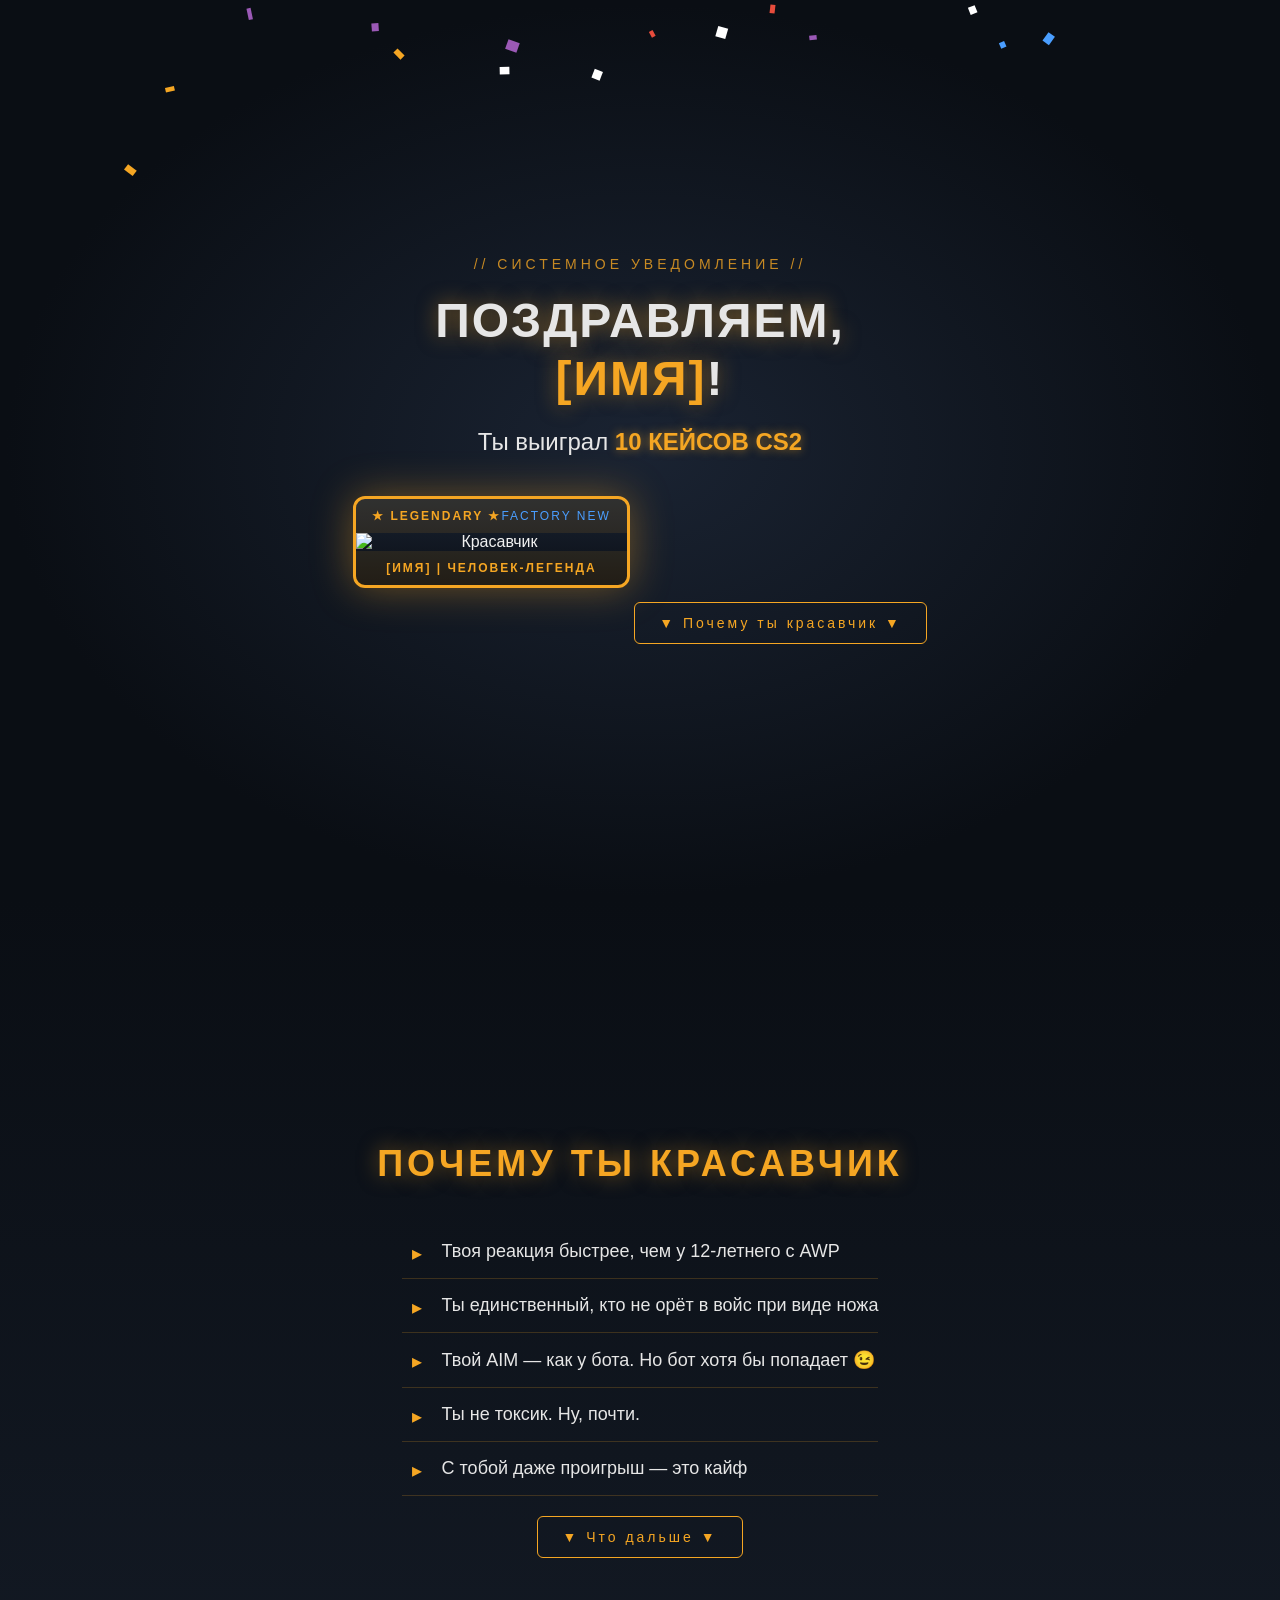
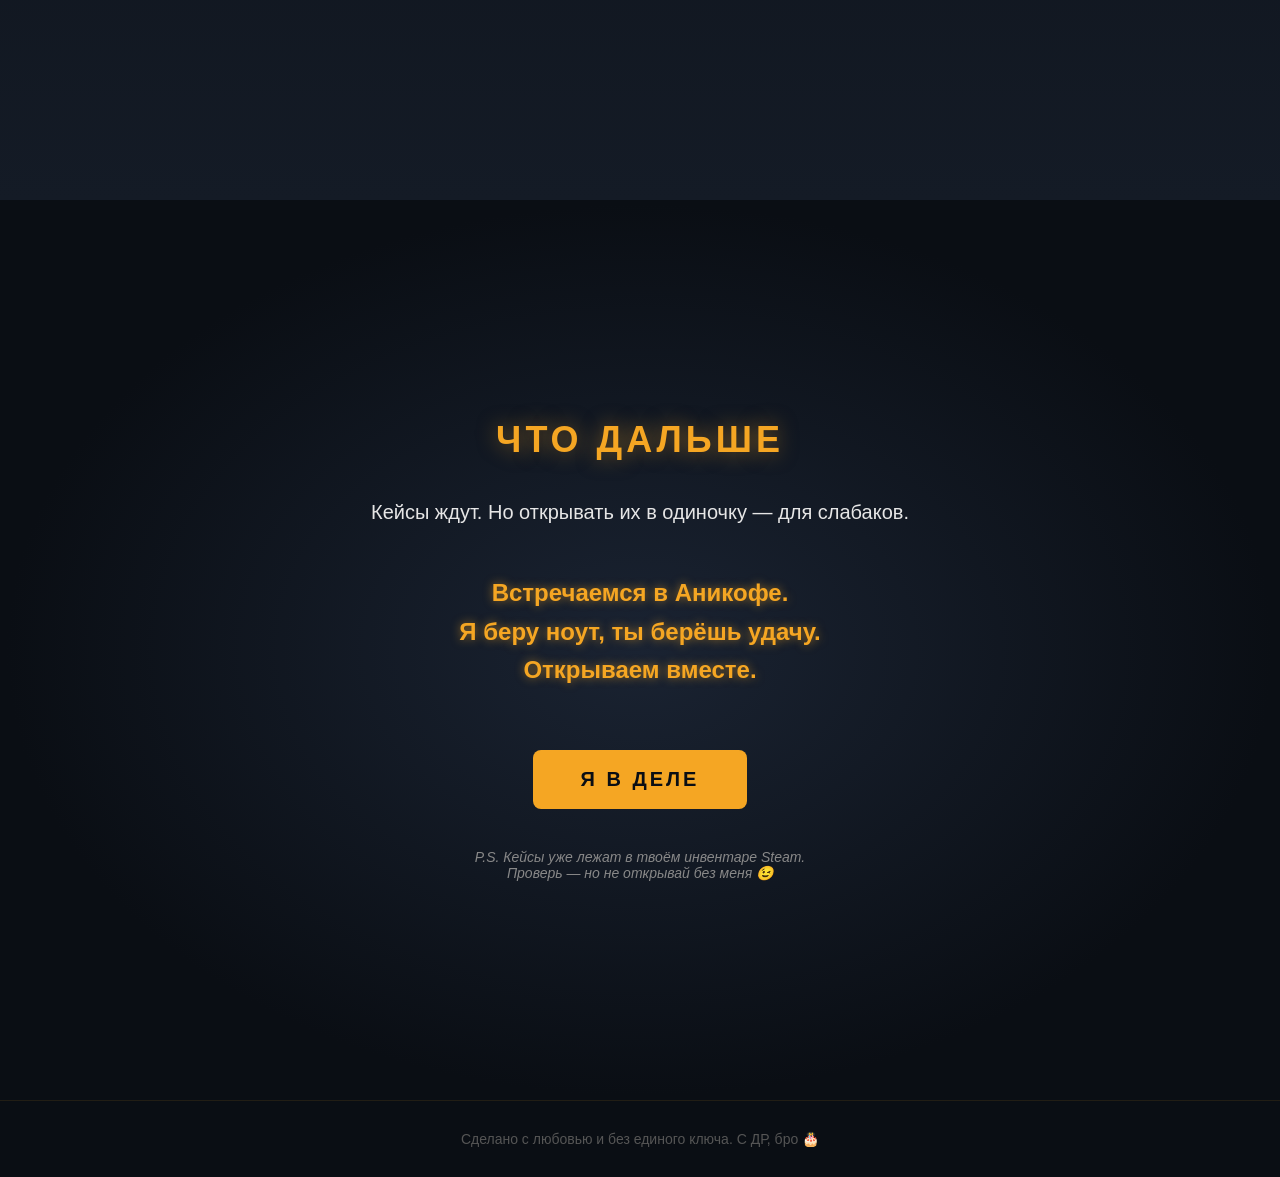
==== index.html @ 1186187f "Rename deepseek_html_20261122_b1aa6f.html to index.html" ====
<!DOCTYPE html>
<html lang="ru">
<head>
  <meta charset="UTF-8">
  <meta name="viewport" content="width=device-width, initial-scale=1.0">
  <title>ПОЗДРАВЛЯЕМ! Ты выиграл 10 кейсов</title>
  <link rel="stylesheet" href="style.css">
</head>
<body>

  <!-- Конфетти-канвас -->
  <canvas id="confetti"></canvas>

  <!-- Экран 1: Победитель -->
  <section class="hero">
    <div class="hero-content">
      <p class="pre-title">// СИСТЕМНОЕ УВЕДОМЛЕНИЕ //</p>
      <h1>ПОЗДРАВЛЯЕМ,<br><span class="name">[ИМЯ]</span>!</h1>
      <p class="win-text">Ты выиграл <span class="gold">10 КЕЙСОВ CS2</span></p>

      <!-- Фотка с рамкой скина -->
      <div class="photo-frame">
        <div class="frame-top">
          <span class="rarity">★ LEGENDARY ★</span>
          <span class="condition">Factory New</span>
        </div>
        <img src="photo.jpg" alt="Красавчик" class="photo">
        <div class="frame-bottom">
          <span class="skin-name">[ИМЯ] | Человек-Легенда</span>
        </div>
      </div>

      <a href="#why" class="scroll-btn">▼ Почему ты красавчик ▼</a>
    </div>
  </section>

  <!-- Экран 2: Почему красавчик -->
  <section class="why" id="why">
    <h2>ПОЧЕМУ ТЫ КРАСАВЧИК</h2>
    <ul class="compliments">
      <li>Твоя реакция быстрее, чем у 12-летнего с AWP</li>
      <li>Ты единственный, кто не орёт в войс при виде ножа</li>
      <li>Твой AIM — как у бота. Но бот хотя бы попадает 😉</li>
      <li>Ты не токсик. Ну, почти.</li>
      <li>С тобой даже проигрыш — это кайф</li>
    </ul>
    <a href="#next" class="scroll-btn">▼ Что дальше ▼</a>
  </section>

  <!-- Экран 3: Что дальше -->
  <section class="next" id="next">
    <h2>ЧТО ДАЛЬШЕ</h2>
    <p class="next-text">
      Кейсы ждут. Но открывать их в одиночку — для слабаков.
    </p>
    <p class="next-text gold">
      Встречаемся в <strong>Аникофе</strong>.<br>
      Я беру ноут, ты берёшь удачу.<br>
      Открываем вместе.
    </p>
    <button class="cta" onclick="alert('Красавчик. Жди меня. Кейсы уже в инвентаре 😉')">
      Я В ДЕЛЕ
    </button>
    <p class="ps">P.S. Кейсы уже лежат в твоём инвентаре Steam.<br>Проверь — но не открывай без меня 😉</p>
  </section>

  <!-- Футер -->
  <footer>
    <p>Сделано с любовью и без единого ключа. С ДР, бро 🎂</p>
  </footer>

  <script src="confetti.js"></script>
</body>
</html>
---- style.css ----
* {
  margin: 0;
  padding: 0;
  box-sizing: border-box;
}

body {
  font-family: 'Segoe UI', 'Arial', sans-serif;
  background: #0a0e14;
  color: #e6e6e6;
  overflow-x: hidden;
}

/* ===== КОНФЕТТИ ===== */
#confetti {
  position: fixed;
  top: 0;
  left: 0;
  width: 100%;
  height: 100%;
  pointer-events: none;
  z-index: 9999;
}

/* ===== HERO ===== */
.hero {
  min-height: 100vh;
  display: flex;
  align-items: center;
  justify-content: center;
  text-align: center;
  padding: 40px 20px;
  background: radial-gradient(ellipse at center, #1a2332 0%, #0a0e14 70%);
}

.hero-content {
  max-width: 700px;
}

.pre-title {
  color: #f5a623;
  font-size: 14px;
  letter-spacing: 4px;
  margin-bottom: 20px;
  opacity: 0.8;
  animation: blink 2s infinite;
}

@keyframes blink {
  0%, 100% { opacity: 0.8; }
  50% { opacity: 0.3; }
}

h1 {
  font-size: 48px;
  line-height: 1.2;
  margin-bottom: 20px;
  text-transform: uppercase;
  letter-spacing: 2px;
  text-shadow: 0 0 20px rgba(245, 166, 35, 0.5);
}

.name {
  color: #f5a623;
}

.win-text {
  font-size: 24px;
  margin-bottom: 40px;
}

.gold {
  color: #f5a623;
  font-weight: bold;
  text-shadow: 0 0 10px rgba(245, 166, 35, 0.6);
}

/* ===== РАМКА СКИНА ===== */
.photo-frame {
  display: inline-block;
  border: 3px solid #f5a623;
  border-radius: 12px;
  padding: 0;
  background: linear-gradient(180deg, #1a2332 0%, #0a0e14 100%);
  box-shadow: 0 0 40px rgba(245, 166, 35, 0.4);
  margin-bottom: 40px;
  overflow: hidden;
  animation: float 3s ease-in-out infinite;
}

@keyframes float {
  0%, 100% { transform: translateY(0); }
  50% { transform: translateY(-10px); }
}

.frame-top, .frame-bottom {
  display: flex;
  justify-content: space-between;
  padding: 10px 16px;
  font-size: 12px;
  letter-spacing: 2px;
  text-transform: uppercase;
  background: rgba(245, 166, 35, 0.1);
}

.rarity {
  color: #f5a623;
  font-weight: bold;
}

.condition {
  color: #4a9eff;
}

.photo {
  display: block;
  width: 100%;
  max-width: 400px;
  height: auto;
  filter: contrast(1.1) saturate(1.2);
}

.skin-name {
  color: #f5a623;
  font-weight: bold;
  width: 100%;
  text-align: center;
}

/* ===== КНОПКИ ===== */
.scroll-btn {
  display: inline-block;
  color: #f5a623;
  text-decoration: none;
  font-size: 14px;
  letter-spacing: 3px;
  padding: 12px 24px;
  border: 1px solid #f5a623;
  border-radius: 6px;
  transition: all 0.3s;
  margin-top: 20px;
}

.scroll-btn:hover {
  background: #f5a623;
  color: #0a0e14;
  box-shadow: 0 0 30px rgba(245, 166, 35, 0.6);
}

.cta {
  display: inline-block;
  background: #f5a623;
  color: #0a0e14;
  border: none;
  padding: 18px 48px;
  font-size: 20px;
  font-weight: bold;
  letter-spacing: 3px;
  border-radius: 8px;
  cursor: pointer;
  transition: all 0.3s;
  margin-top: 30px;
  text-transform: uppercase;
}

.cta:hover {
  transform: scale(1.05);
  box-shadow: 0 0 40px rgba(245, 166, 35, 0.8);
}

/* ===== СЕКЦИИ ===== */
section {
  min-height: 100vh;
  display: flex;
  flex-direction: column;
  align-items: center;
  justify-content: center;
  padding: 60px 20px;
  text-align: center;
}

h2 {
  font-size: 36px;
  color: #f5a623;
  margin-bottom: 40px;
  letter-spacing: 4px;
  text-transform: uppercase;
  text-shadow: 0 0 20px rgba(245, 166, 35, 0.5);
}

/* ===== WHY ===== */
.why {
  background: linear-gradient(180deg, #0a0e14 0%, #141b26 100%);
}

.compliments {
  list-style: none;
  max-width: 600px;
  text-align: left;
}

.compliments li {
  padding: 16px 0 16px 40px;
  position: relative;
  font-size: 18px;
  border-bottom: 1px solid rgba(245, 166, 35, 0.2);
  transition: all 0.3s;
}

.compliments li::before {
  content: '▸';
  position: absolute;
  left: 10px;
  color: #f5a623;
  font-size: 20px;
}

.compliments li:hover {
  padding-left: 50px;
  color: #f5a623;
}

/* ===== NEXT ===== */
.next {
  background: radial-gradient(ellipse at center, #1a2332 0%, #0a0e14 70%);
}

.next-text {
  font-size: 20px;
  margin-bottom: 20px;
  max-width: 600px;
}

.next-text.gold {
  font-size: 24px;
  line-height: 1.6;
  margin: 30px 0;
}

.ps {
  margin-top: 40px;
  font-size: 14px;
  color: #888;
  font-style: italic;
}

/* ===== FOOTER ===== */
footer {
  text-align: center;
  padding: 30px;
  color: #555;
  font-size: 14px;
  border-top: 1px solid rgba(245, 166, 35, 0.1);
}

/* ===== МОБИЛКА ===== */
@media (max-width: 600px) {
  h1 { font-size: 32px; }
  h2 { font-size: 26px; }
  .win-text { font-size: 18px; }
  .photo { max-width: 300px; }
  .next-text.gold { font-size: 18px; }
  .cta { font-size: 16px; padding: 14px 32px; }
}
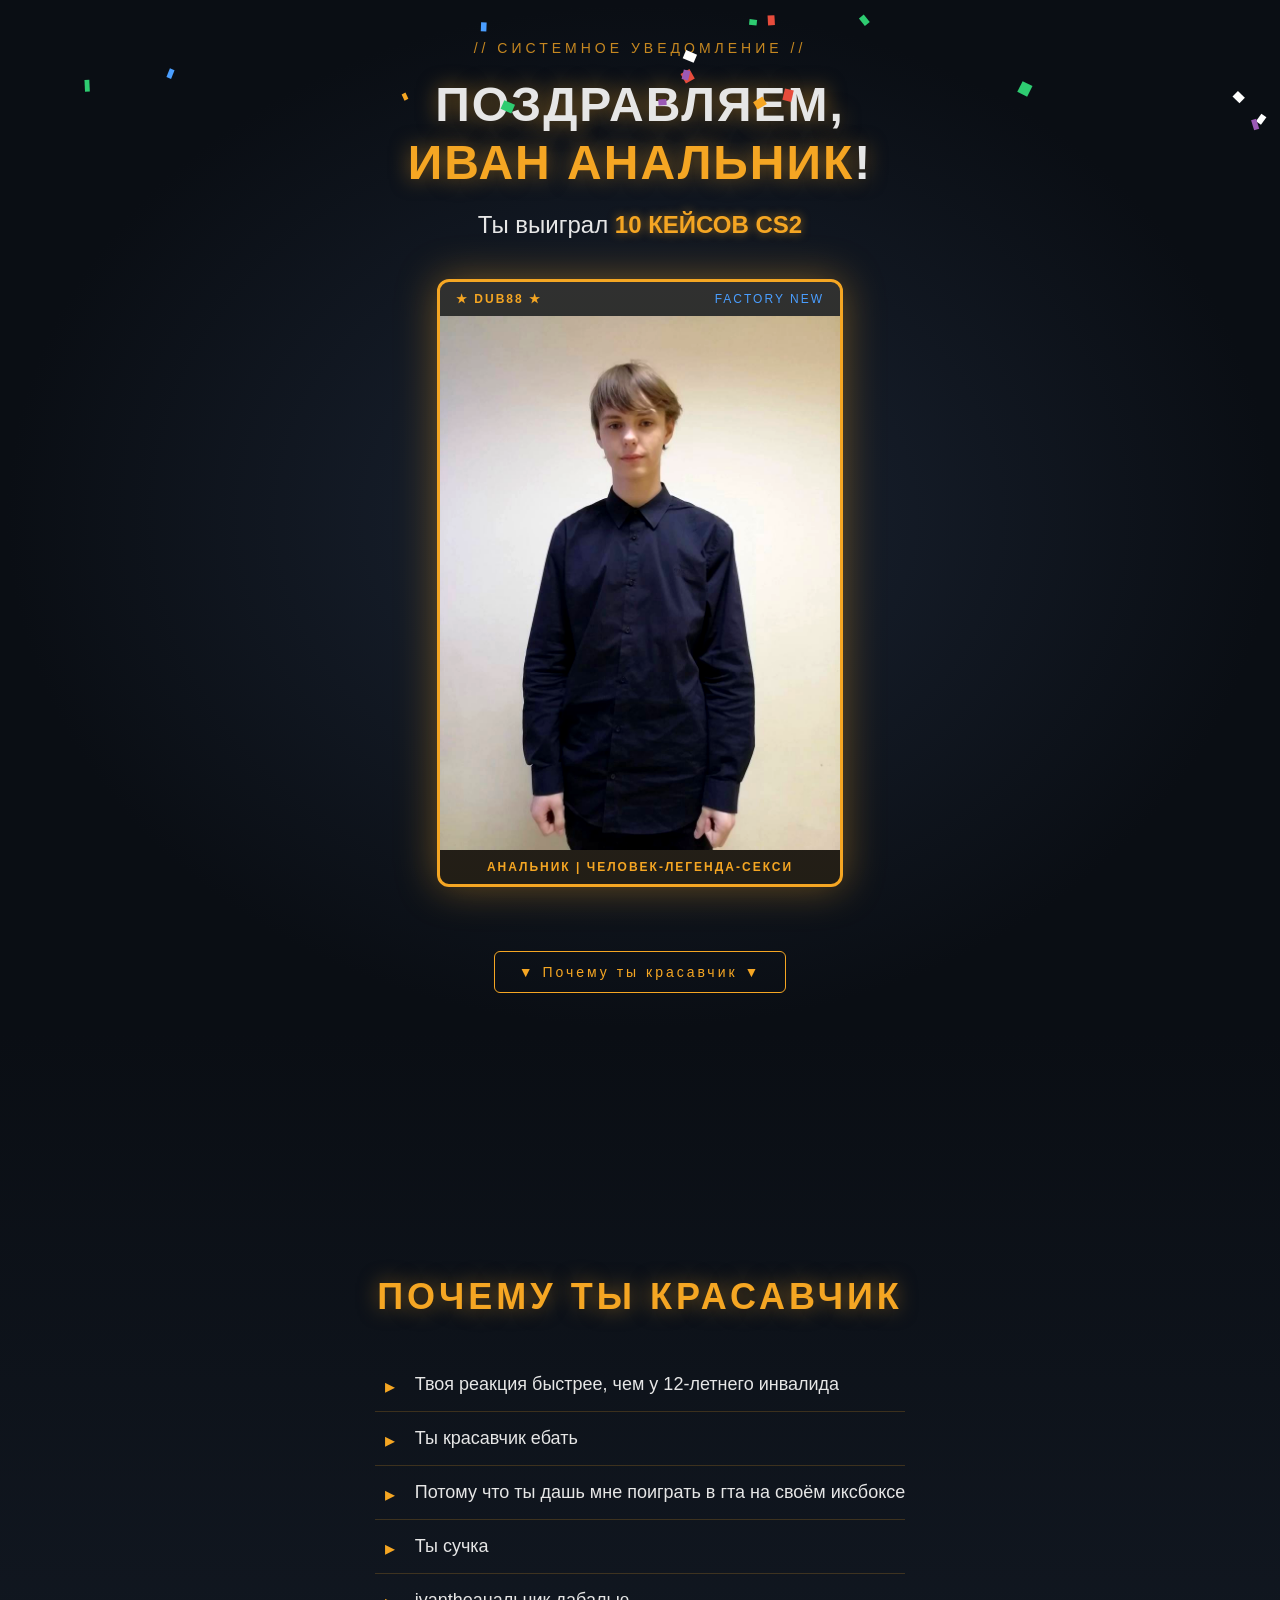
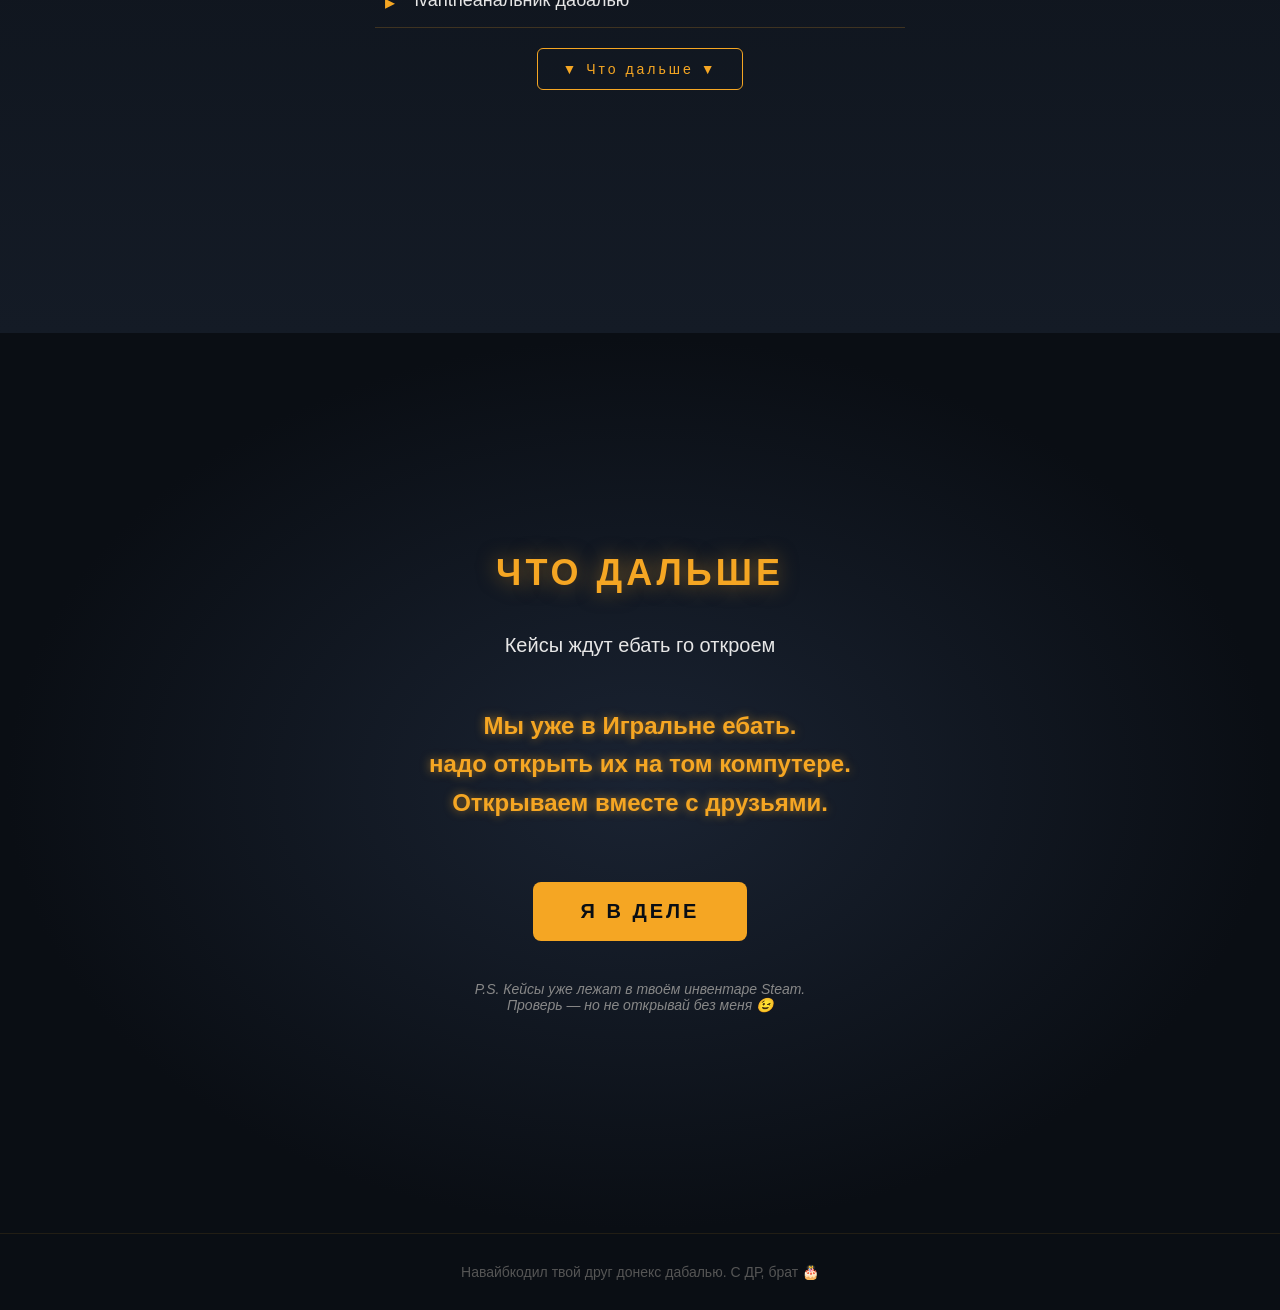
==== commit 18dc334d: "index.html" ====
--- a/index.html
+++ b/index.html
@@ -15,18 +15,18 @@
   <section class="hero">
     <div class="hero-content">
       <p class="pre-title">// СИСТЕМНОЕ УВЕДОМЛЕНИЕ //</p>
-      <h1>ПОЗДРАВЛЯЕМ,<br><span class="name">[ИМЯ]</span>!</h1>
+      <h1>ПОЗДРАВЛЯЕМ,<br><span class="name">ИВАН АНАЛЬНИК</span>!</h1>
       <p class="win-text">Ты выиграл <span class="gold">10 КЕЙСОВ CS2</span></p>
 
       <!-- Фотка с рамкой скина -->
       <div class="photo-frame">
         <div class="frame-top">
-          <span class="rarity">★ LEGENDARY ★</span>
+          <span class="rarity">★ dub88 ★</span>
           <span class="condition">Factory New</span>
         </div>
         <img src="photo.jpg" alt="Красавчик" class="photo">
         <div class="frame-bottom">
-          <span class="skin-name">[ИМЯ] | Человек-Легенда</span>
+          <span class="skin-name">анальник | Человек-Легенда-секси</span>
         </div>
       </div>
 
@@ -38,11 +38,11 @@
   <section class="why" id="why">
     <h2>ПОЧЕМУ ТЫ КРАСАВЧИК</h2>
     <ul class="compliments">
-      <li>Твоя реакция быстрее, чем у 12-летнего с AWP</li>
-      <li>Ты единственный, кто не орёт в войс при виде ножа</li>
-      <li>Твой AIM — как у бота. Но бот хотя бы попадает 😉</li>
-      <li>Ты не токсик. Ну, почти.</li>
-      <li>С тобой даже проигрыш — это кайф</li>
+      <li>Твоя реакция быстрее, чем у 12-летнего инвалида </li>
+      <li>Ты красавчик ебать </li>
+      <li>Потому что ты дашь мне поиграть в гта на своём иксбоксе </li>
+      <li>Ты сучка </li>
+      <li>ivantheанальник дабалью</li>
     </ul>
     <a href="#next" class="scroll-btn">▼ Что дальше ▼</a>
   </section>
@@ -51,12 +51,12 @@
   <section class="next" id="next">
     <h2>ЧТО ДАЛЬШЕ</h2>
     <p class="next-text">
-      Кейсы ждут. Но открывать их в одиночку — для слабаков.
+      Кейсы ждут ебать го откроем 
     </p>
     <p class="next-text gold">
-      Встречаемся в <strong>Аникофе</strong>.<br>
-      Я беру ноут, ты берёшь удачу.<br>
-      Открываем вместе.
+      Мы уже в <strong>Игральне ебать</strong>.<br>
+      надо открыть их на том компутере.<br>
+      Открываем вместе с друзьями.
     </p>
     <button class="cta" onclick="alert('Красавчик. Жди меня. Кейсы уже в инвентаре 😉')">
       Я В ДЕЛЕ
@@ -66,7 +66,7 @@
 
   <!-- Футер -->
   <footer>
-    <p>Сделано с любовью и без единого ключа. С ДР, бро 🎂</p>
+    <p>Навайбкодил твой друг донекс дабалью. С ДР, брат 🎂</p>
   </footer>
 
   <script src="confetti.js"></script>
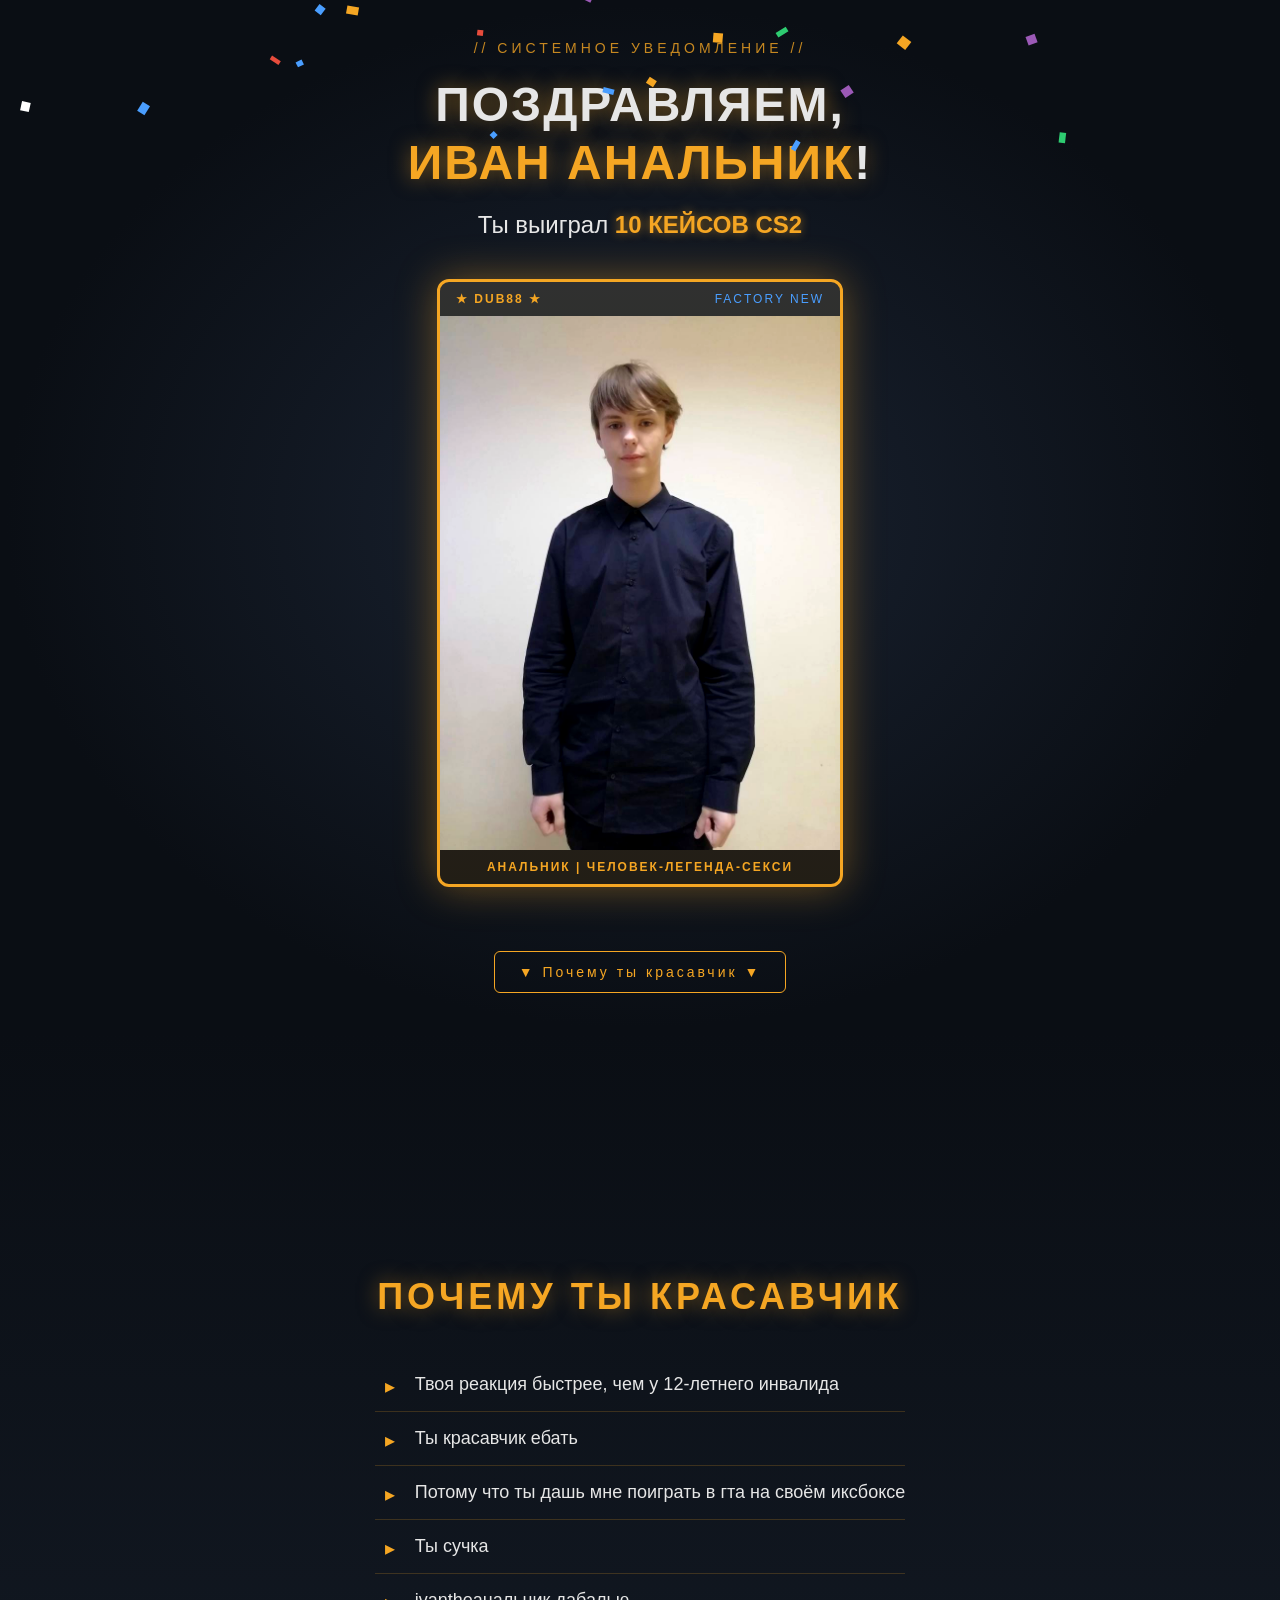
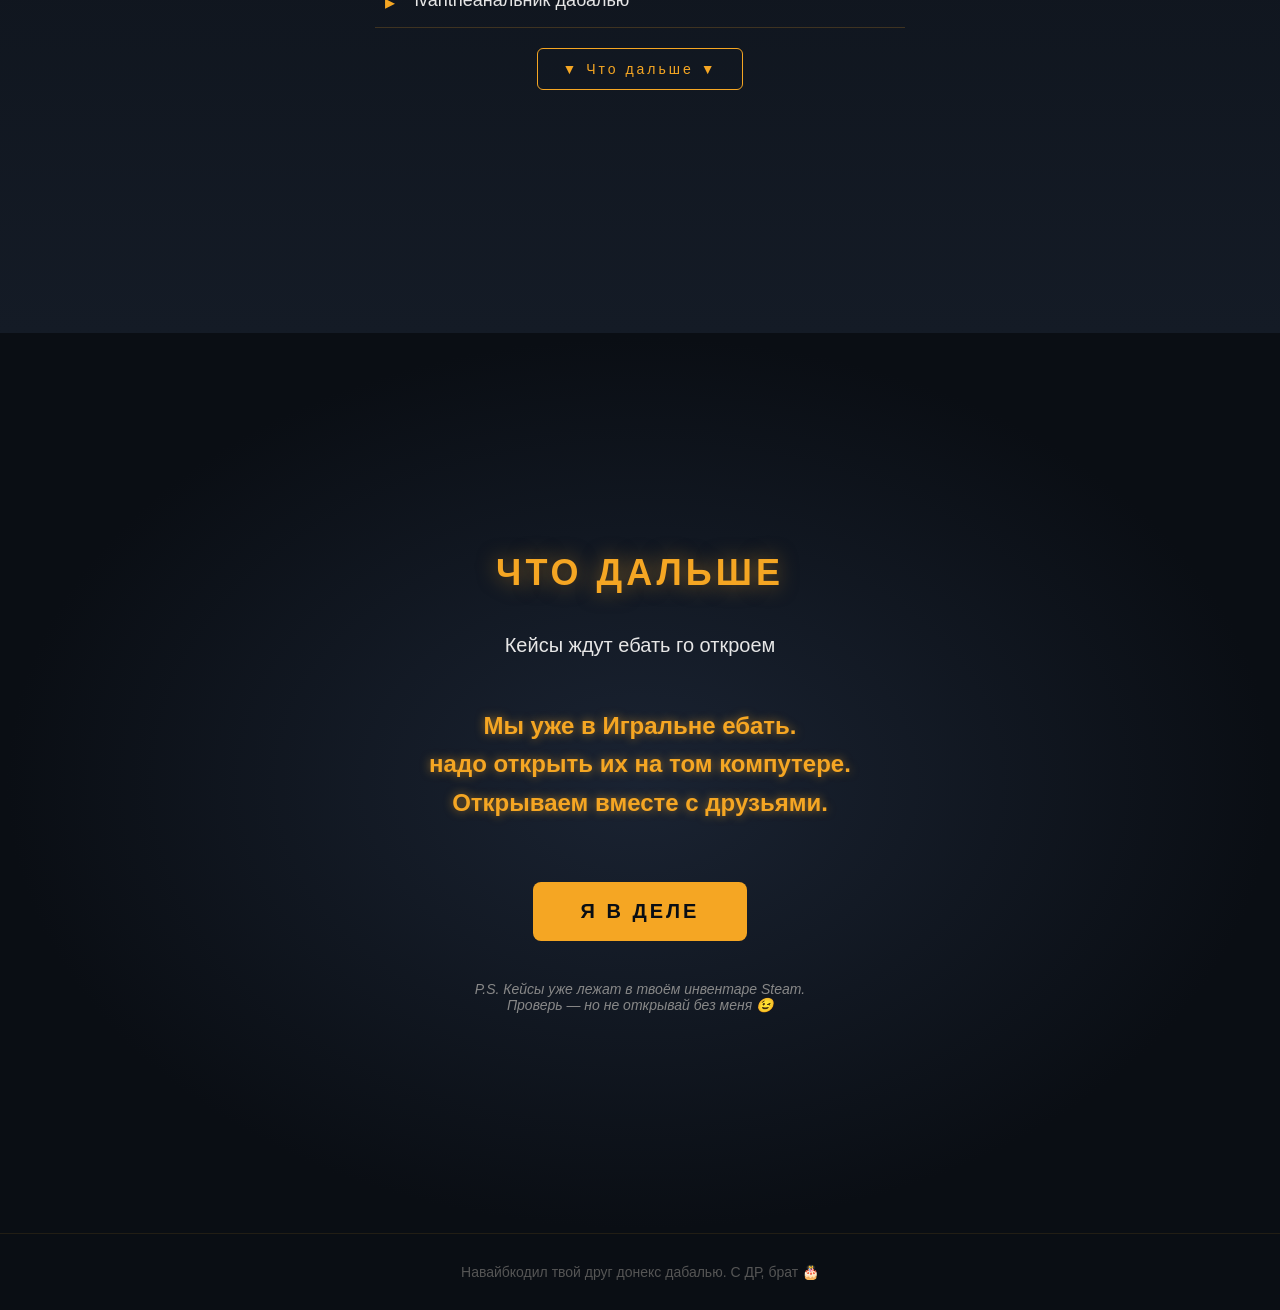
==== commit 8e0455dc: "Update index.html" ====
--- a/index.html
+++ b/index.html
@@ -58,7 +58,7 @@
       надо открыть их на том компутере.<br>
       Открываем вместе с друзьями.
     </p>
-    <button class="cta" onclick="alert('Красавчик. Жди меня. Кейсы уже в инвентаре 😉')">
+    <button class="cta" onclick="alert('ДААБАААЛЬЮЮЮЮЮ 😉')">
       Я В ДЕЛЕ
     </button>
     <p class="ps">P.S. Кейсы уже лежат в твоём инвентаре Steam.<br>Проверь — но не открывай без меня 😉</p>
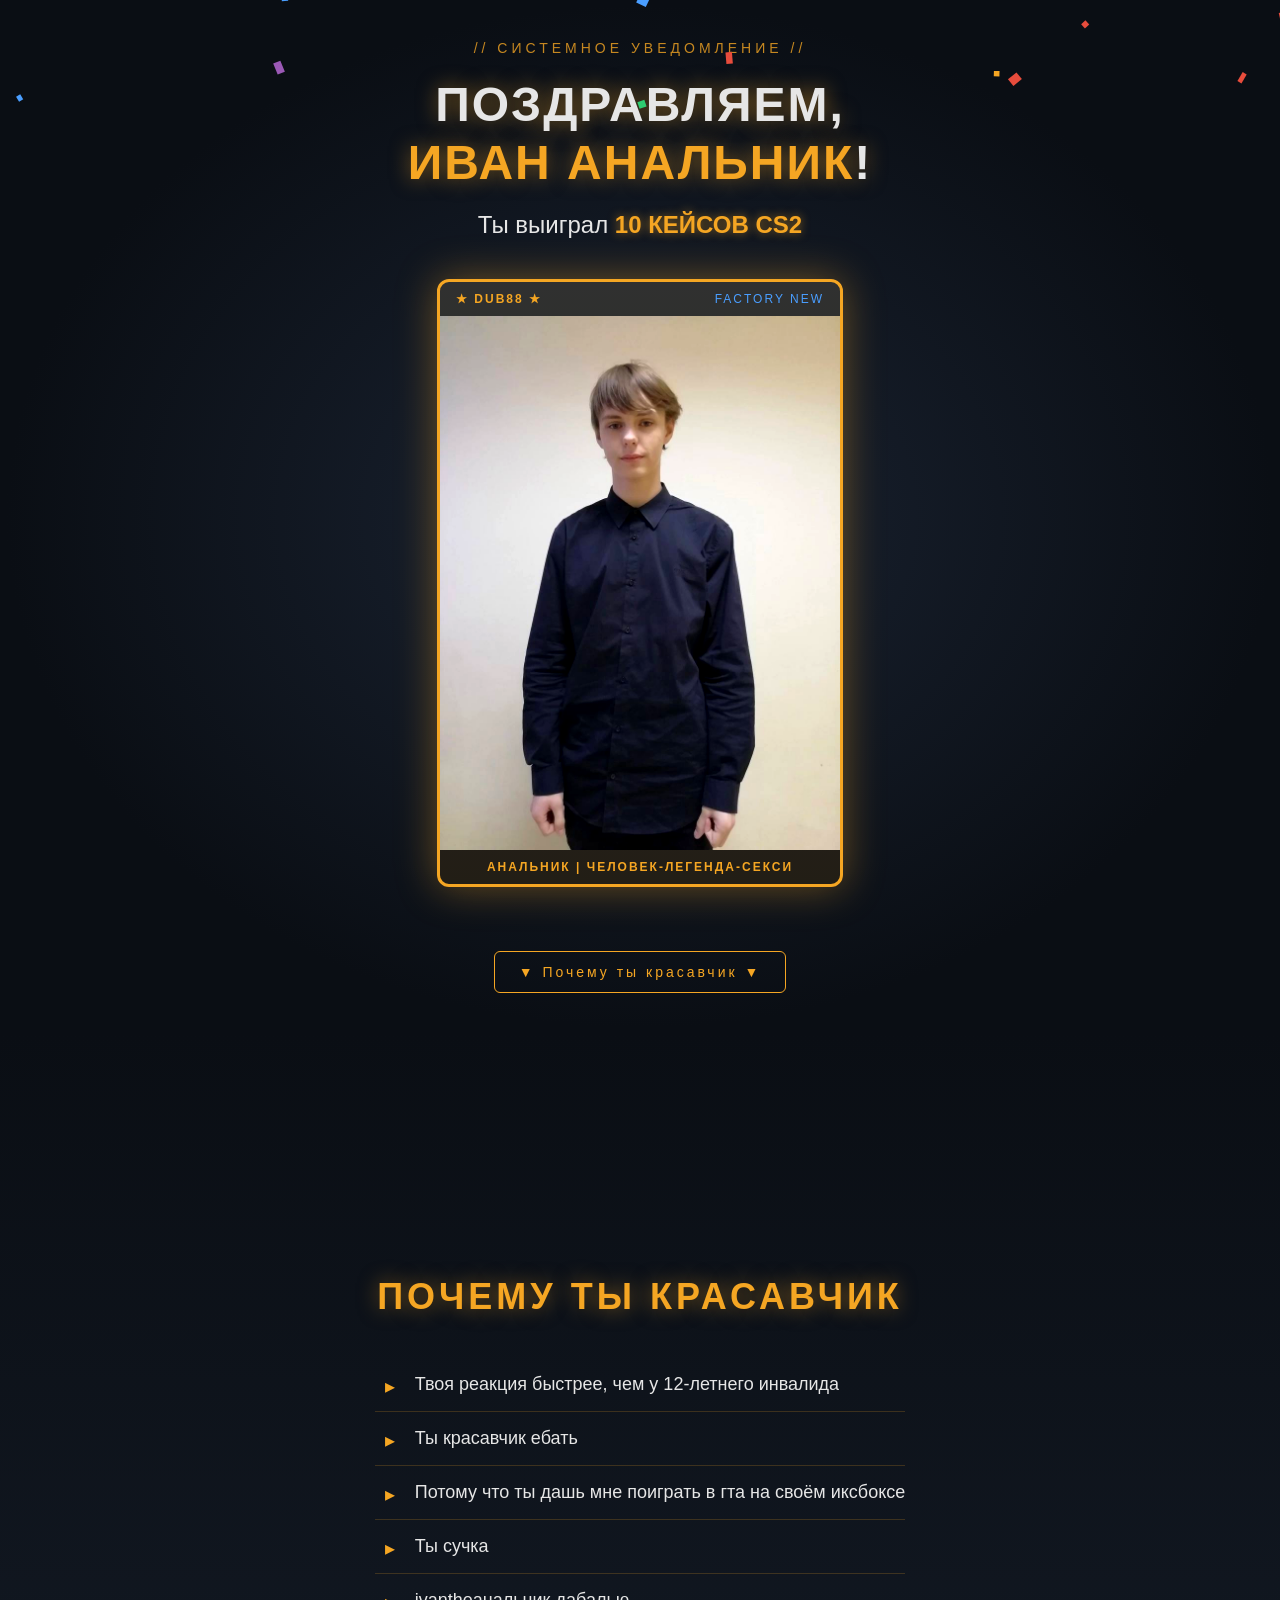
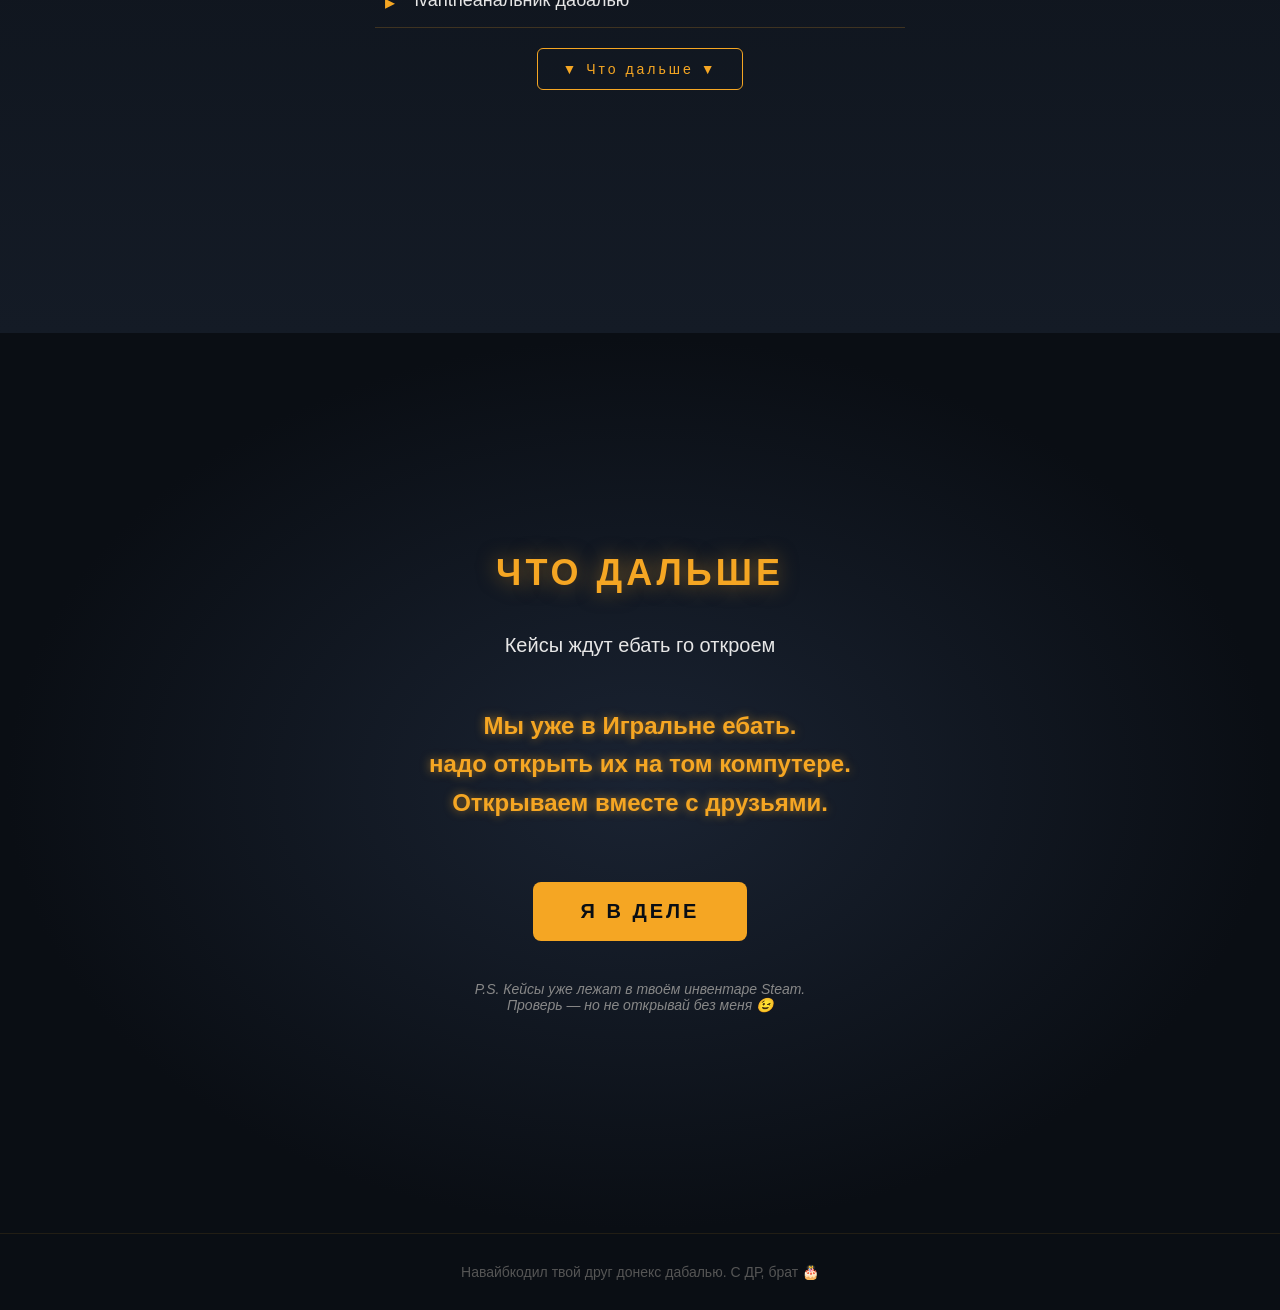
==== commit 727ee9b5: "Update index.html" ====
--- a/index.html
+++ b/index.html
@@ -68,7 +68,14 @@
   <footer>
     <p>Навайбкодил твой друг донекс дабалью. С ДР, брат 🎂</p>
   </footer>
-
+  
+  <script>
+    // Принудительный скролл наверх при загрузке страницы (для телефонов)
+    window.addEventListener('load', function() {
+      window.scrollTo(0, 0);
+    });
+  </script>
+  
   <script src="confetti.js"></script>
 </body>
 </html>
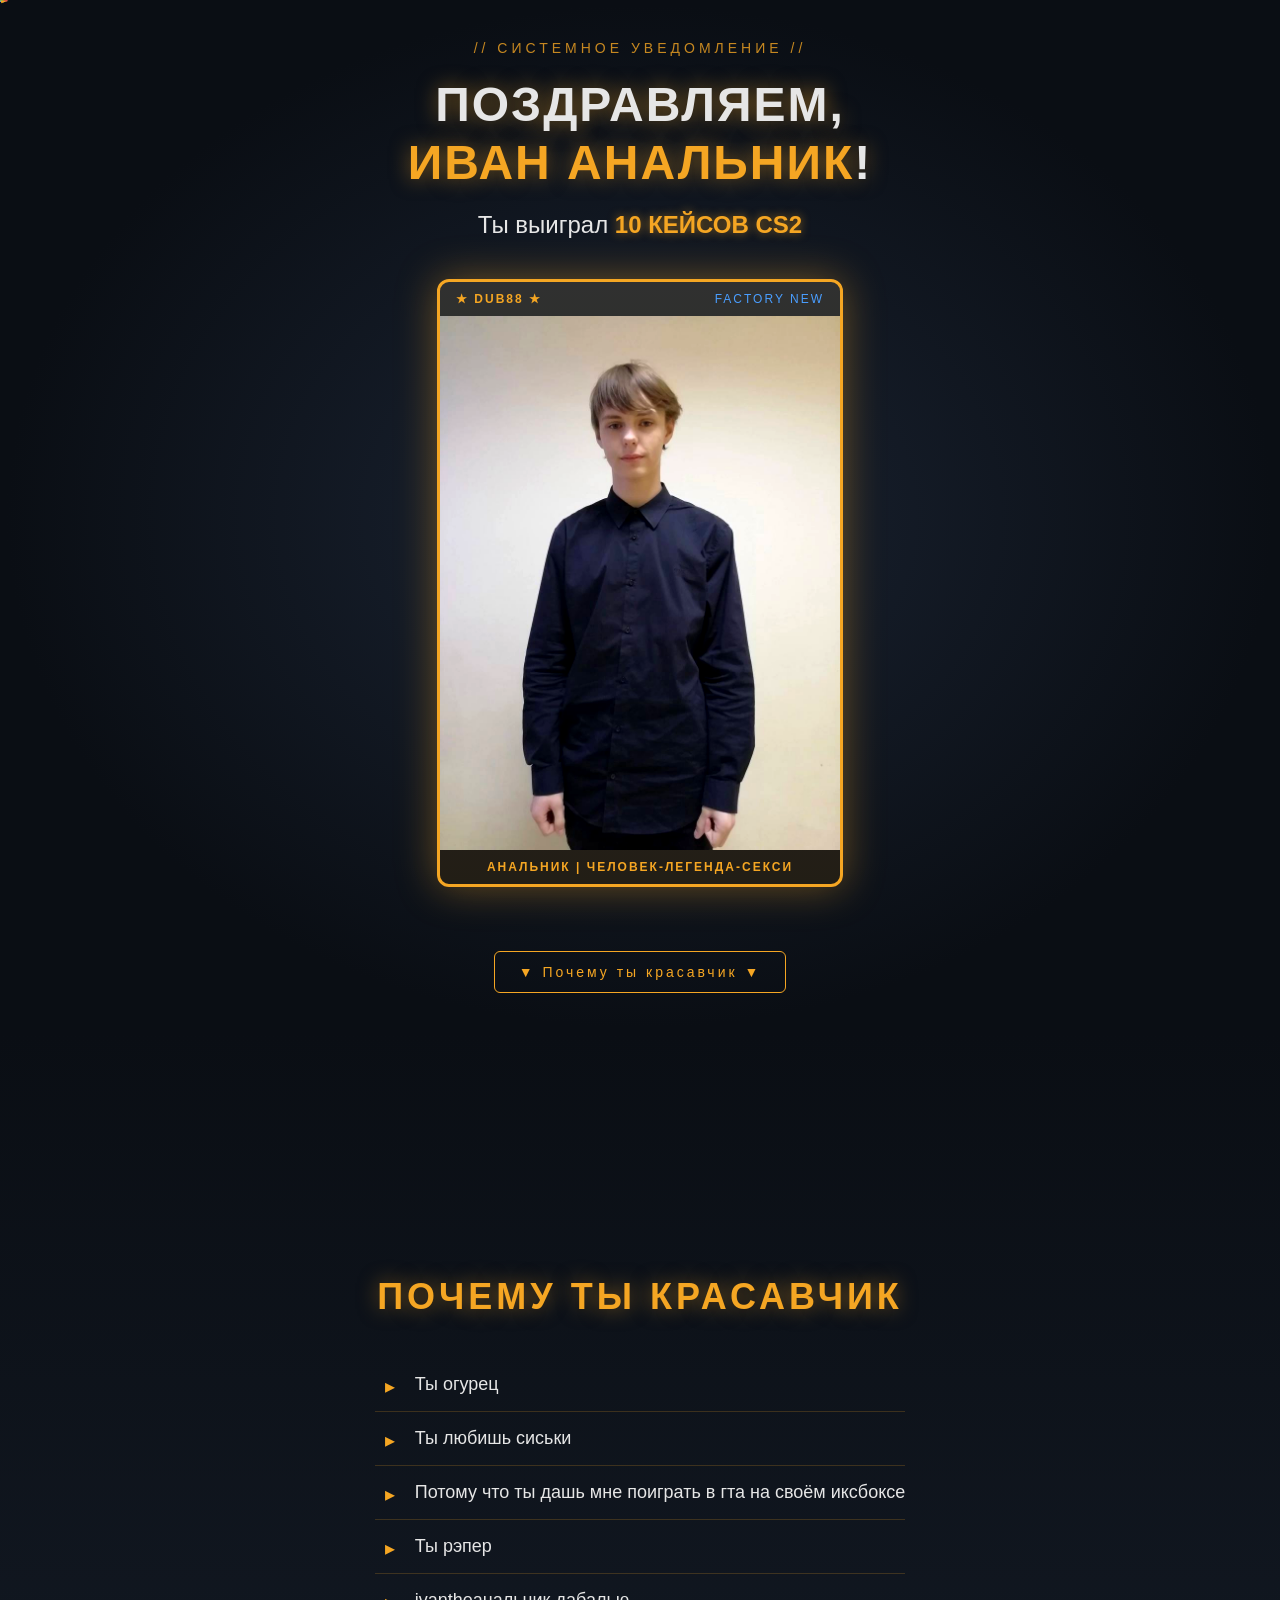
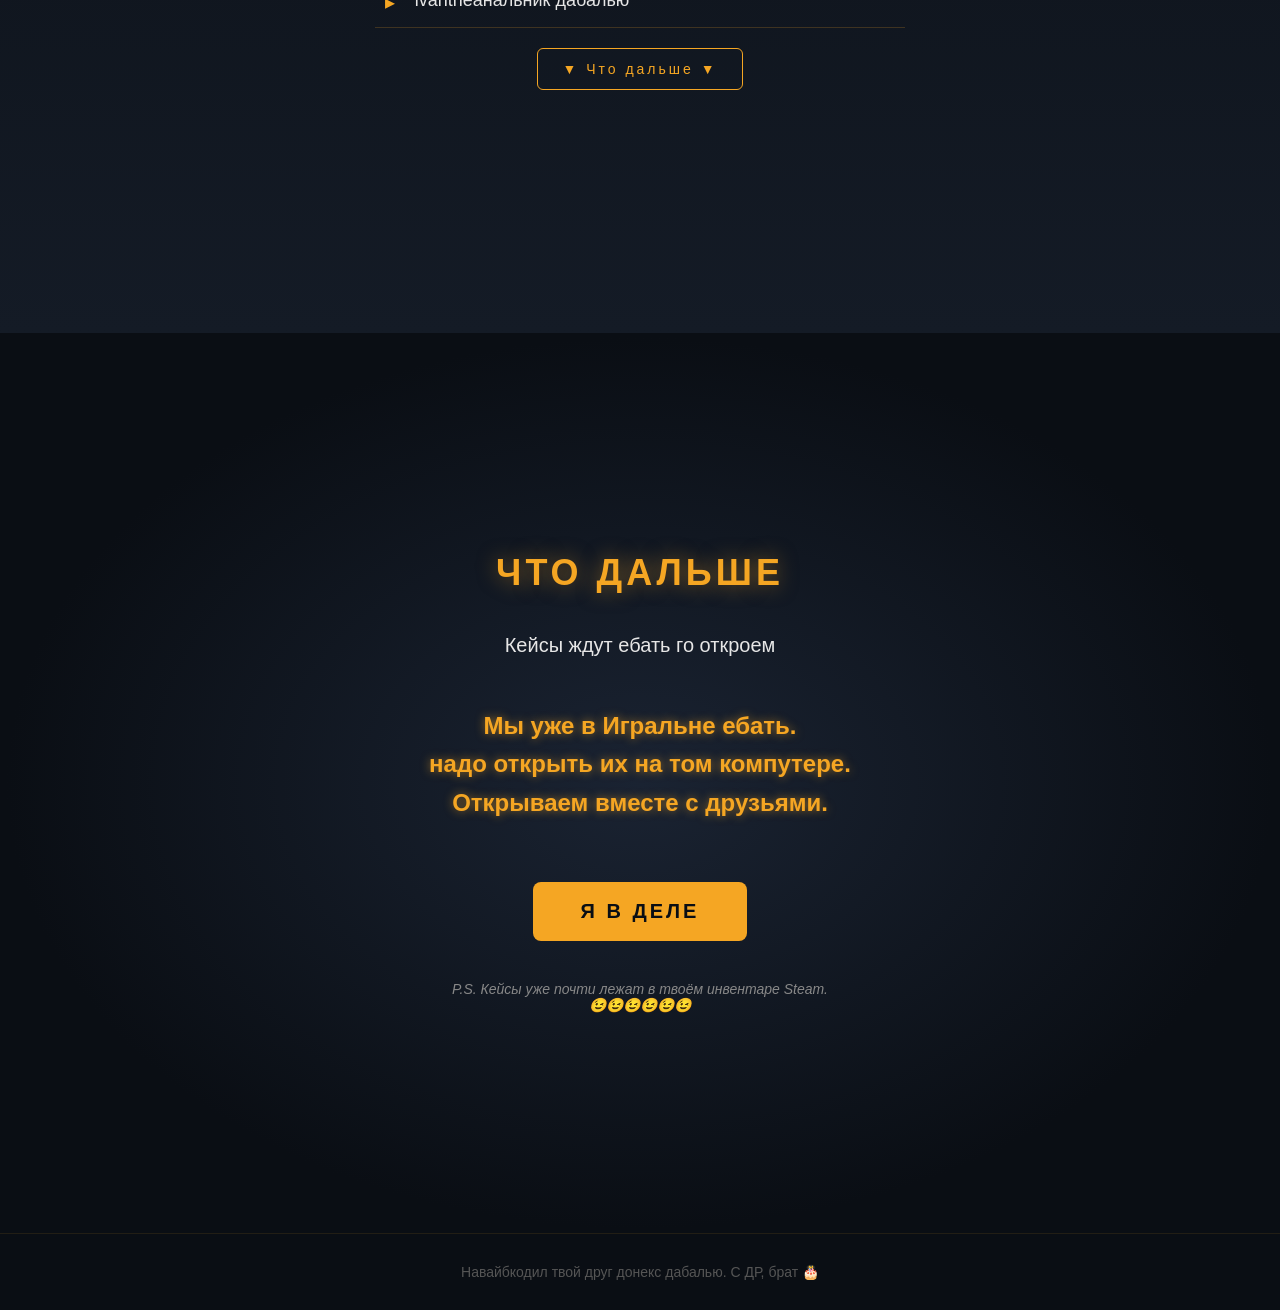
==== commit 1a497858: "Update index.html" ====
--- a/index.html
+++ b/index.html
@@ -38,10 +38,10 @@
   <section class="why" id="why">
     <h2>ПОЧЕМУ ТЫ КРАСАВЧИК</h2>
     <ul class="compliments">
-      <li>Твоя реакция быстрее, чем у 12-летнего инвалида </li>
-      <li>Ты красавчик ебать </li>
+      <li>Ты огурец </li>
+      <li>Ты любишь сиськи </li>
       <li>Потому что ты дашь мне поиграть в гта на своём иксбоксе </li>
-      <li>Ты сучка </li>
+      <li>Ты рэпер </li>
       <li>ivantheанальник дабалью</li>
     </ul>
     <a href="#next" class="scroll-btn">▼ Что дальше ▼</a>
@@ -61,7 +61,7 @@
     <button class="cta" onclick="alert('ДААБАААЛЬЮЮЮЮЮ 😉')">
       Я В ДЕЛЕ
     </button>
-    <p class="ps">P.S. Кейсы уже лежат в твоём инвентаре Steam.<br>Проверь — но не открывай без меня 😉</p>
+    <p class="ps">P.S. Кейсы уже почти лежат в твоём инвентаре Steam.<br>😉😉😉😉😉😉</p>
   </section>
 
   <!-- Футер -->
